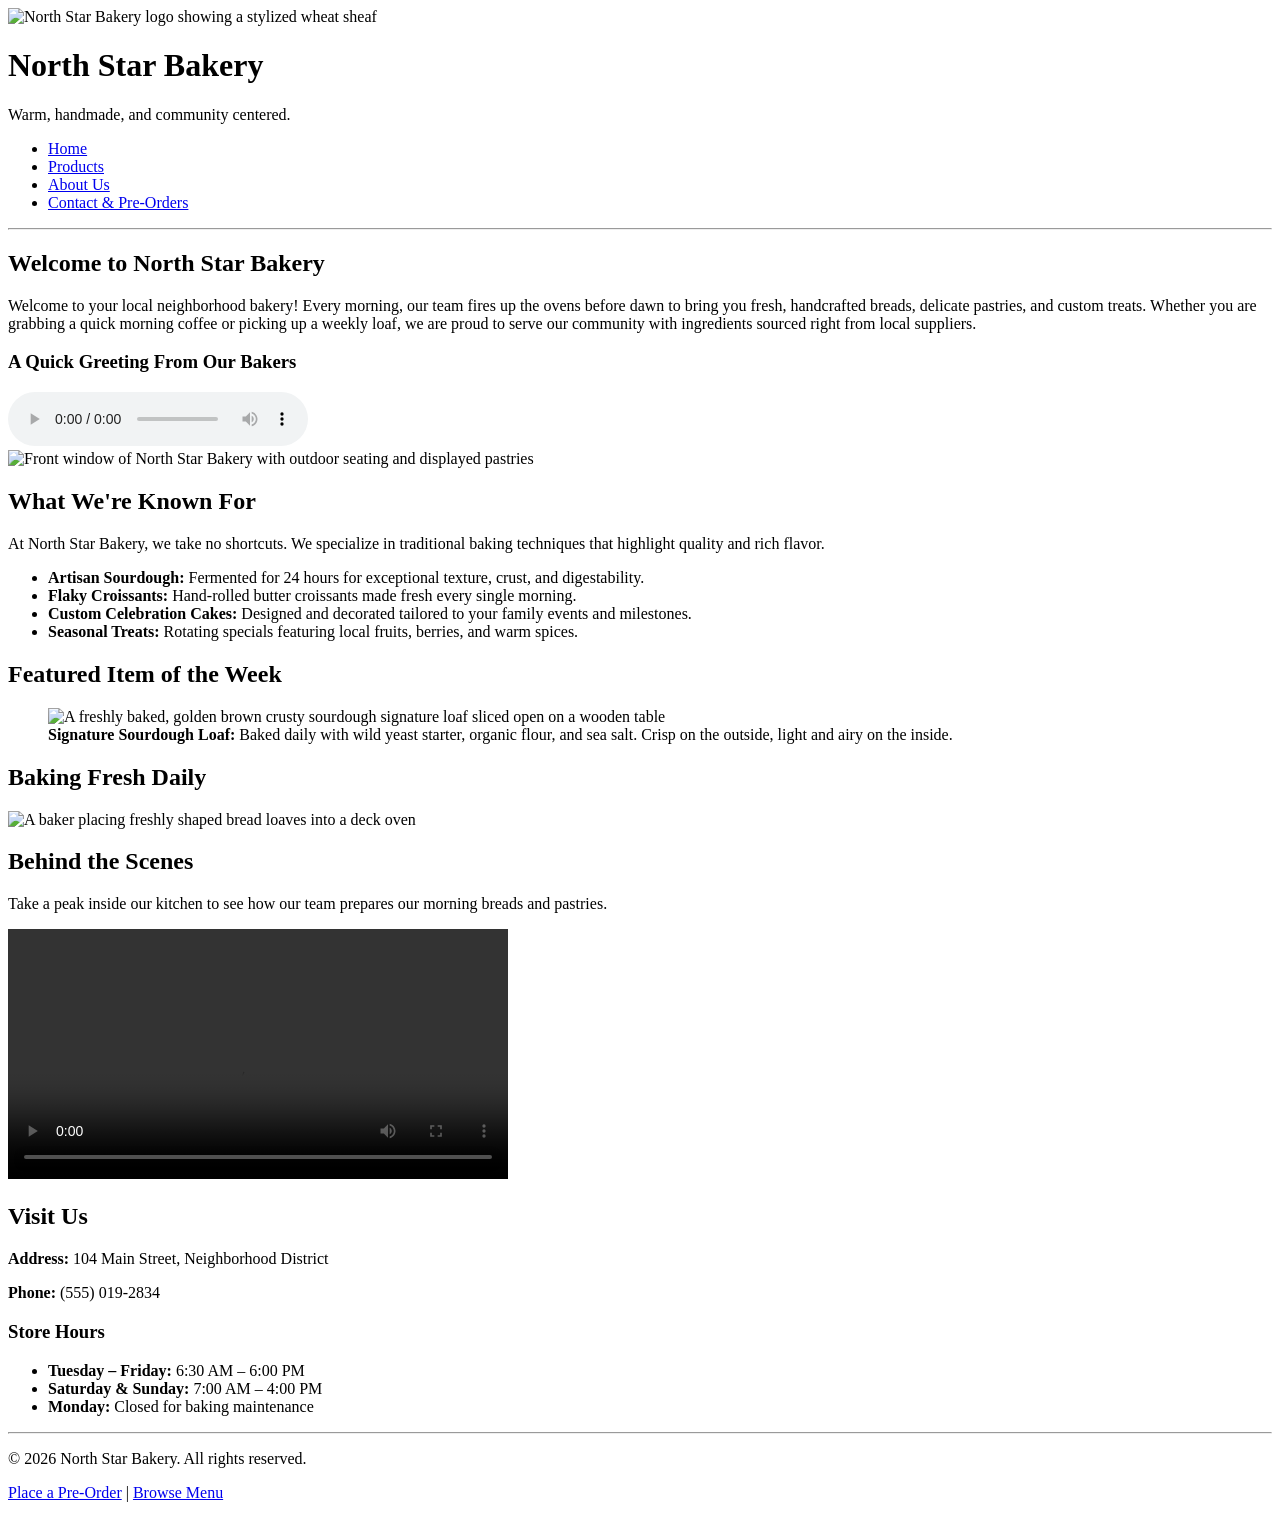
==== index.html @ 63d89e9d "Create index.html" ====
<!DOCTYPE html>
<html lang="en">
<head>
    <link rel="stylesheet" href="style.css">
    <meta charset="UTF-8">
    <meta name="viewport" content="width=device-width, initial-scale=1.0">
    <title>North Star Bakery - Fresh Baked Goods Daily</title>
</head>
<body>

    <!-- Header & Main Navigation -->
    <header>
        <img src="bakery-logo.png" alt="North Star Bakery logo showing a stylized wheat sheaf" width="150">
        <h1>North Star Bakery</h1>
        <p>Warm, handmade, and community centered.</p>
        <nav>
            <ul>
                <li><a href="index.html">Home</a></li>
                <li><a href="products.html">Products</a></li>
                <li><a href="about.html">About Us</a></li>
                <li><a href="contact.html">Contact &amp; Pre-Orders</a></li>
            </ul>
        </nav>
    </header>

    <hr>

    <!-- Main Content Area -->
    <main>

        <!-- Hero / Welcome Section -->
        <section>
            <h2>Welcome to North Star Bakery</h2>
            <p>Welcome to your local neighborhood bakery! Every morning, our team fires up the ovens before dawn to bring you fresh, handcrafted breads, delicate pastries, and custom treats. Whether you are grabbing a quick morning coffee or picking up a weekly loaf, we are proud to serve our community with ingredients sourced right from local suppliers.</p>
            
            <!-- Audio Welcome Message -->
            <article>
                <h3>A Quick Greeting From Our Bakers</h3>
                <audio controls>
                    <source src="bakery-welcome.mp3" type="audio/mpeg">
                    Your browser does not support the audio element. Listen to our audio greeting to hear what is baking fresh today.
                </audio>
            </article>
        </section>

        <!-- Storefront Image -->
        <section>
            <img src="bakery-storefront.jpg" alt="Front window of North Star Bakery with outdoor seating and displayed pastries" width="600">
        </section>

        <!-- What We're Known For Section -->
        <section>
            <h2>What We're Known For</h2>
            <p>At North Star Bakery, we take no shortcuts. We specialize in traditional baking techniques that highlight quality and rich flavor.</p>
            <ul>
                <li><strong>Artisan Sourdough:</strong> Fermented for 24 hours for exceptional texture, crust, and digestability.</li>
                <li><strong>Flaky Croissants:</strong> Hand-rolled butter croissants made fresh every single morning.</li>
                <li><strong>Custom Celebration Cakes:</strong> Designed and decorated tailored to your family events and milestones.</li>
                <li><strong>Seasonal Treats:</strong> Rotating specials featuring local fruits, berries, and warm spices.</li>
            </ul>
        </section>

        <!-- Featured Item Section (Figure Element) -->
        <section>
            <h2>Featured Item of the Week</h2>
            <figure>
                <img src="bakery-signature-loaf.jpg" alt="A freshly baked, golden brown crusty sourdough signature loaf sliced open on a wooden table">
                <figcaption><strong>Signature Sourdough Loaf:</strong> Baked daily with wild yeast starter, organic flour, and sea salt. Crisp on the outside, light and airy on the inside.</figcaption>
            </figure>
        </section>

        <!-- Responsive Featured Image Section -->
        <section>
            <h2>Baking Fresh Daily</h2>
            <picture>
                <source media="(min-width: 800px)" srcset="bakery-feature-large.jpg">
                <img src="bakery-feature-small.jpg" alt="A baker placing freshly shaped bread loaves into a deck oven">
            </picture>
        </section>

        <!-- Behind the Scenes Video -->
        <section>
            <h2>Behind the Scenes</h2>
            <p>Take a peak inside our kitchen to see how our team prepares our morning breads and pastries.</p>
            <video width="500" controls>
                <source src="bakery-behind-scenes.mp4" type="video/mp4">
                Your browser does not support HTML video. Watch our behind the scenes video showing our bakers preparing dough in the morning.
            </video>
        </section>

        <!-- Hours & Location Snippet -->
        <section>
            <h2>Visit Us</h2>
            <p><strong>Address:</strong> 104 Main Street, Neighborhood District</p>
            <p><strong>Phone:</strong> (555) 019-2834</p>
            <h3>Store Hours</h3>
            <ul>
                <li><strong>Tuesday – Friday:</strong> 6:30 AM – 6:00 PM</li>
                <li><strong>Saturday &amp; Sunday:</strong> 7:00 AM – 4:00 PM</li>
                <li><strong>Monday:</strong> Closed for baking maintenance</li>
            </ul>
        </section>

    </main>

    <hr>

    <!-- Footer -->
    <footer>
        <p>&copy; 2026 North Star Bakery. All rights reserved.</p>
        <p><a href="contact.html">Place a Pre-Order</a> | <a href="products.html">Browse Menu</a></p>
    </footer>

</body>
</html>
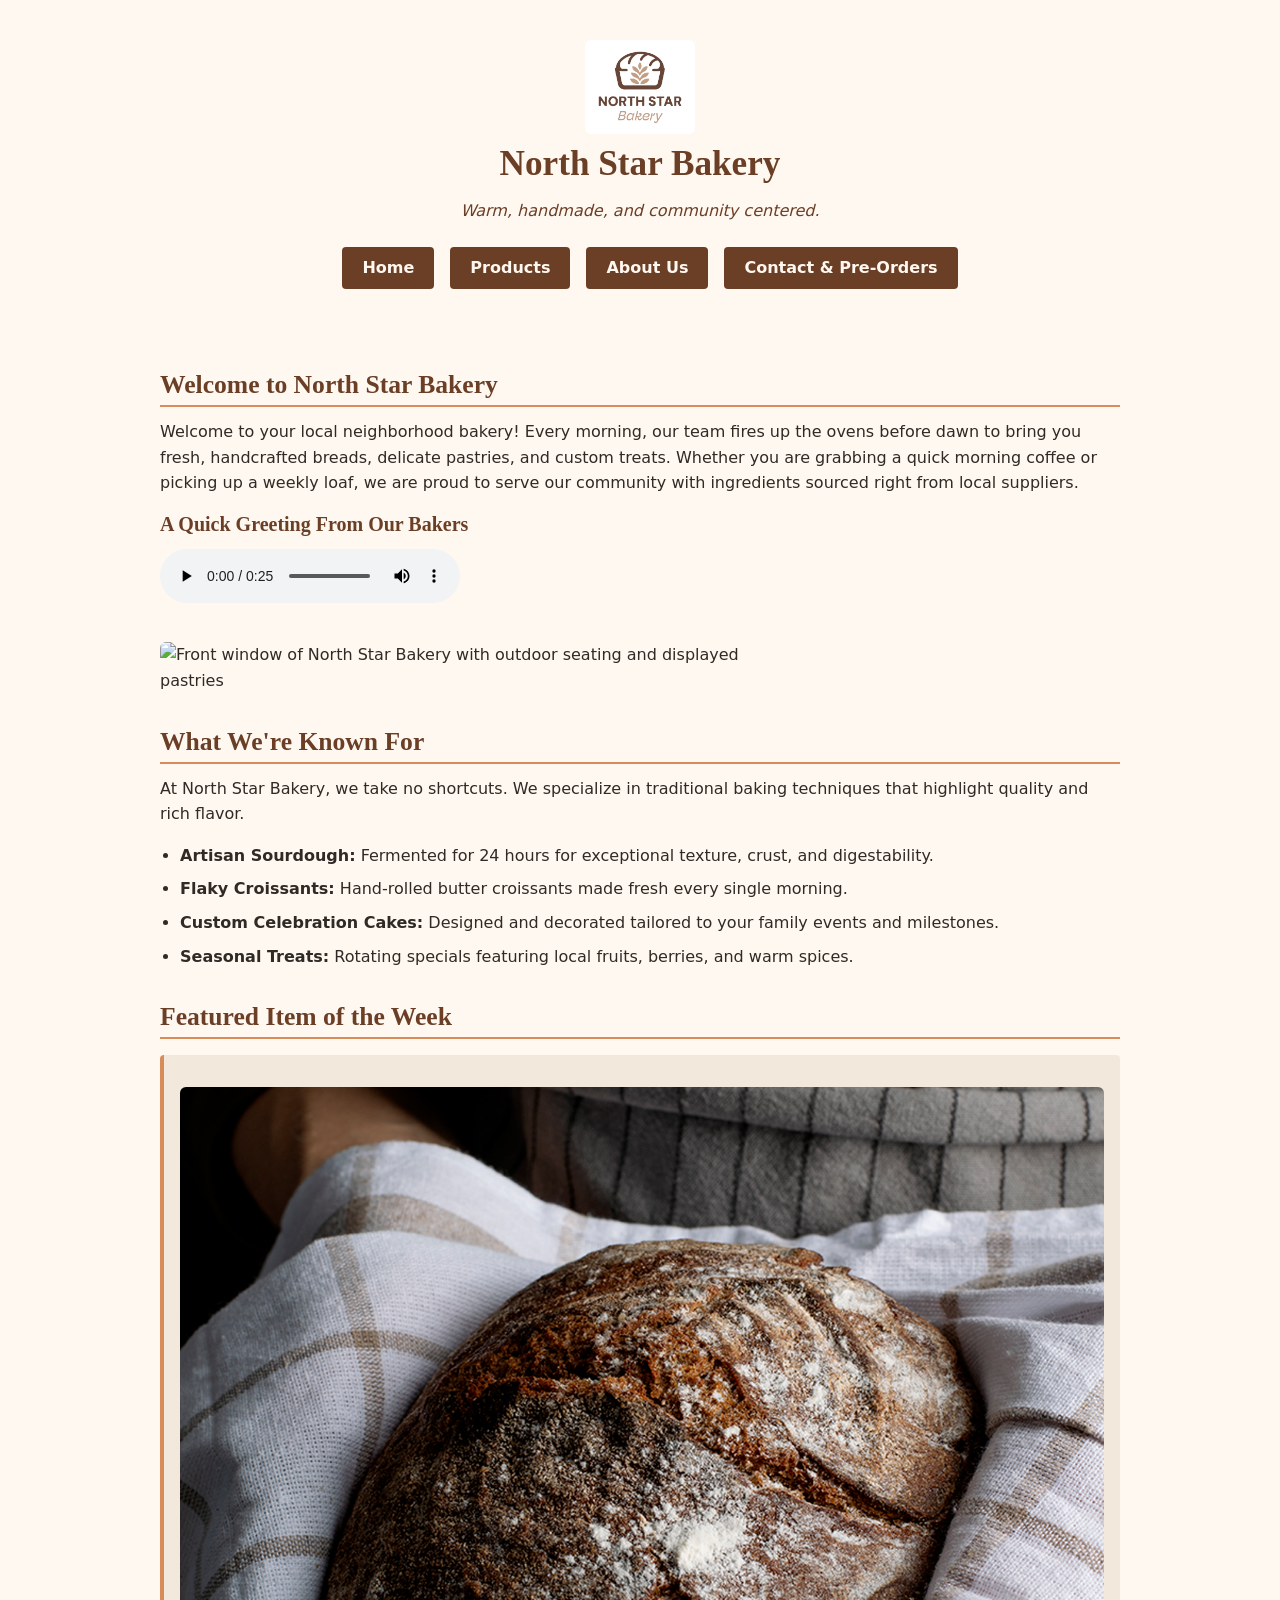
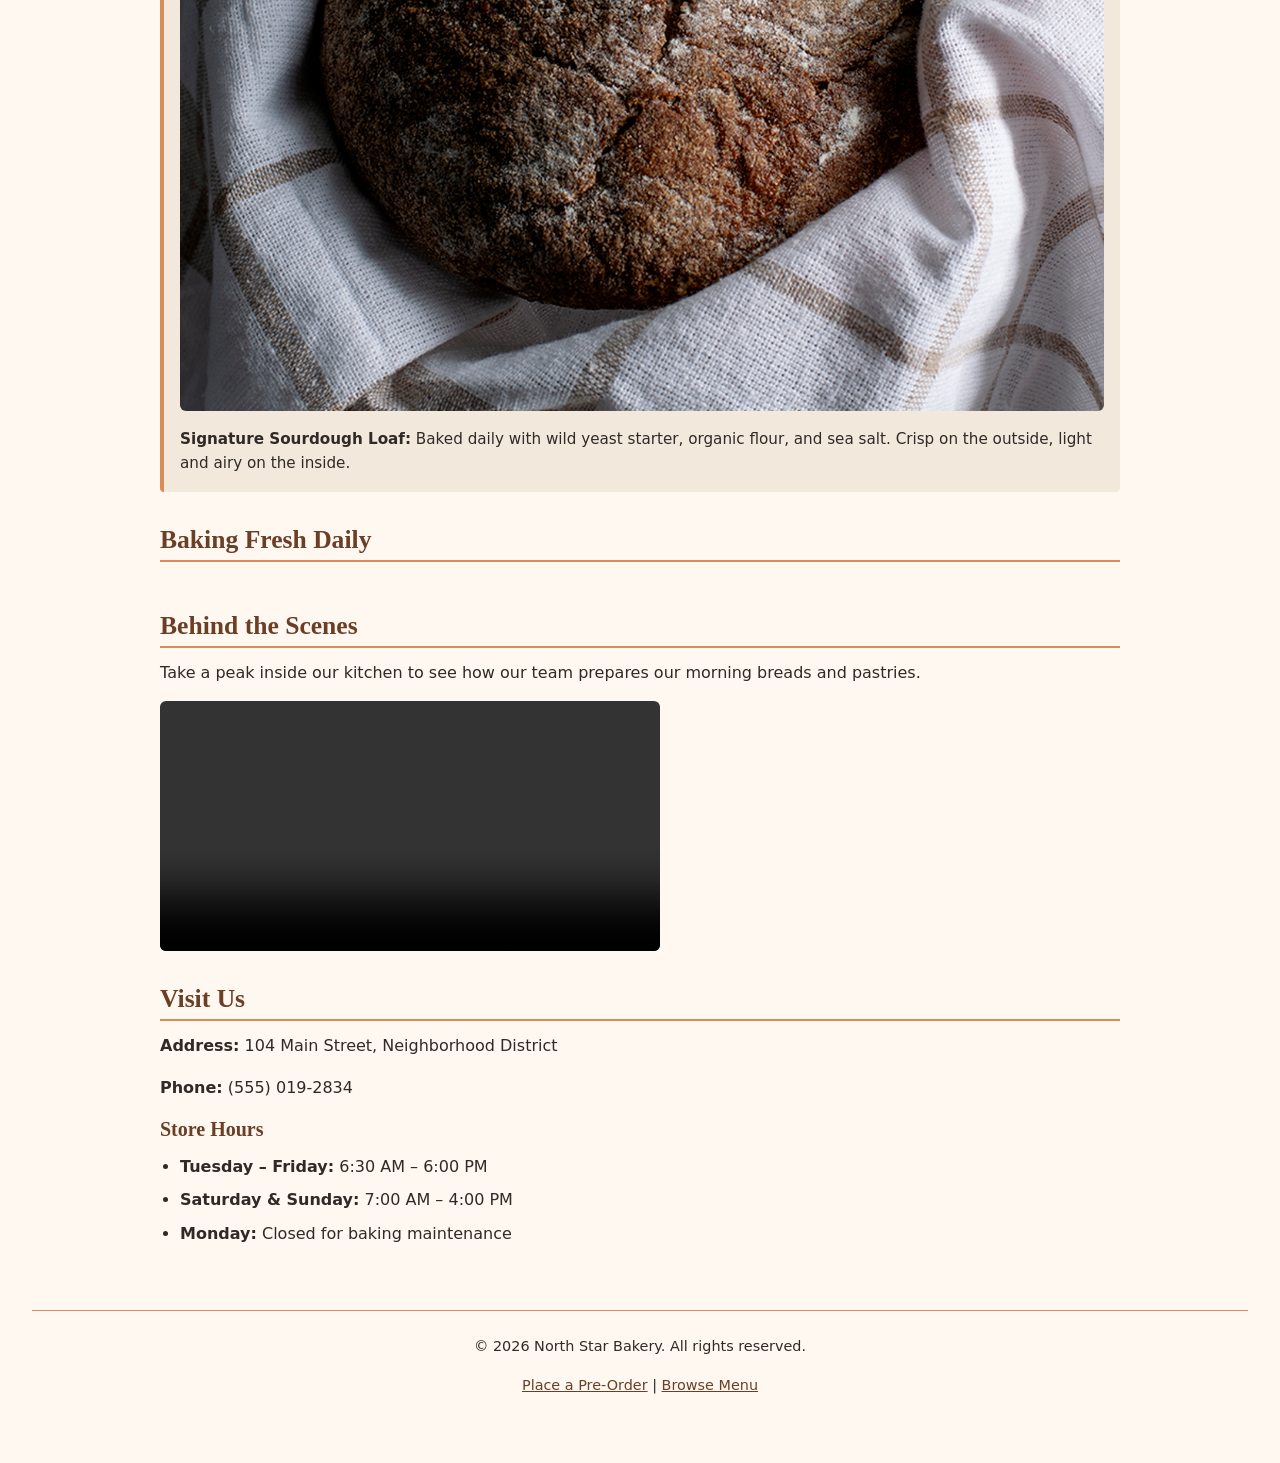
==== commit cef8fa0b: "Update index.html" ====
--- a/index.html
+++ b/index.html
@@ -1,6 +1,7 @@
 <!DOCTYPE html>
 <html lang="en">
 <head>
+    <script src="script.js" defer></script>
     <link rel="stylesheet" href="style.css">
     <meta charset="UTF-8">
     <meta name="viewport" content="width=device-width, initial-scale=1.0">
--- a/style.css
+++ b/style.css
@@ -0,0 +1,285 @@
+/* ==========================================================================
+   North Star Bakery - Master Stylesheet
+   Client Website: Touchstone 3 (Visual Design & Responsive Layout)
+   ========================================================================== */
+
+/* --------------------------------------------------------------------------
+   1. Design System Tokens & Variables
+   -------------------------------------------------------------------------- */
+:root {
+  /* Color Palette (Strictly 4 Colors) */
+  --color-cream: #FFF8F0;    /* Background primary */
+  --color-brown: #6B3E26;    /* Primary brand & headings */
+  --color-peach: #D88C5A;    /* Accent & interactive hover states */
+  --color-charcoal: #2F2A26; /* Body text & high contrast elements */
+
+  /* Typography System (Strictly 2 Font Families) */
+  --font-heading: 'Georgia', serif;
+  --font-body: 'Open Sans', system-ui, -apple-system, sans-serif;
+}
+
+/* --------------------------------------------------------------------------
+   2. Base & Reset Styles
+   -------------------------------------------------------------------------- */
+* {
+  box-sizing: border-box;
+  margin: 0;
+  padding: 0;
+}
+
+body {
+  background-color: var(--color-cream);
+  color: var(--color-charcoal);
+  font-family: var(--font-body);
+  font-size: 1rem;
+  line-height: 1.6;
+  padding: 0 1rem;
+}
+
+/* Typography Hierarchy */
+h1, h2, h3 {
+  font-family: var(--font-heading);
+  color: var(--color-brown);
+  line-height: 1.25;
+  margin-bottom: 0.75rem;
+}
+
+h1 {
+  font-size: 2.2rem;
+  text-align: center;
+}
+
+h2 {
+  font-size: 1.6rem;
+  margin-top: 1.5rem;
+  border-bottom: 2px solid var(--color-peach);
+  padding-bottom: 0.25rem;
+}
+
+h3 {
+  font-size: 1.25rem;
+  margin-top: 1rem;
+}
+
+p {
+  margin-bottom: 1rem;
+}
+
+a {
+  color: var(--color-brown);
+  text-decoration: underline;
+}
+
+a:hover, a:focus {
+  color: var(--color-peach);
+}
+
+hr {
+  display: none; /* Replaced default hr with modern CSS spacing */
+}
+
+/* Media Elements */
+img, video {
+  max-width: 100%;
+  height: auto;
+  border-radius: 6px;
+  display: block;
+  margin: 1rem 0;
+}
+
+/* --------------------------------------------------------------------------
+   3. Header & Navigation (Mobile-First Layout)
+   -------------------------------------------------------------------------- */
+header {
+  display: flex;
+  flex-direction: column;
+  align-items: center;
+  padding: 1.5rem 0 1rem 0;
+  text-align: center;
+}
+
+header img {
+  width: 110px;
+  margin-bottom: 0.5rem;
+}
+
+header p {
+  font-style: italic;
+  color: var(--color-brown);
+  margin-bottom: 1rem;
+}
+
+/* Navigation List */
+nav {
+  width: 100%;
+  margin-top: 0.5rem;
+}
+
+nav ul {
+  display: flex;
+  flex-direction: column;
+  list-style: none;
+  gap: 0.5rem;
+  padding: 0;
+}
+
+nav li a {
+  display: block;
+  background-color: var(--color-brown);
+  color: var(--color-cream);
+  text-decoration: none;
+  padding: 0.65rem 1rem;
+  border-radius: 4px;
+  font-weight: bold;
+  text-align: center;
+  transition: background-color 0.2s ease;
+}
+
+nav li a:hover, nav li a:focus {
+  background-color: var(--color-peach);
+  color: var(--color-cream);
+}
+
+/* --------------------------------------------------------------------------
+   4. Main Content & Sections
+   -------------------------------------------------------------------------- */
+main {
+  max-width: 960px;
+  margin: 0 auto;
+  padding: 1rem 0 2rem 0;
+}
+
+section {
+  margin-bottom: 2rem;
+}
+
+/* Lists Styling */
+ul {
+  margin-left: 1.25rem;
+  margin-bottom: 1rem;
+}
+
+li {
+  margin-bottom: 0.5rem;
+}
+
+/* Figure & Caption */
+figure {
+  background-color: #f3e8dc;
+  padding: 1rem;
+  border-left: 4px solid var(--color-peach);
+  border-radius: 4px;
+  margin: 1rem 0;
+}
+
+figcaption {
+  font-size: 0.95rem;
+  margin-top: 0.5rem;
+}
+
+/* --------------------------------------------------------------------------
+   5. Form Styling (contact.html)
+   -------------------------------------------------------------------------- */
+form {
+  background-color: #fdf3e7;
+  padding: 1.25rem;
+  border-radius: 8px;
+  border: 1px solid #ebd0be;
+}
+
+fieldset {
+  border: 1px solid var(--color-peach);
+  border-radius: 6px;
+  padding: 1rem;
+  margin-bottom: 1.25rem;
+}
+
+legend {
+  font-family: var(--font-heading);
+  font-weight: bold;
+  color: var(--color-brown);
+  padding: 0 0.5rem;
+}
+
+label {
+  font-weight: 600;
+  display: inline-block;
+  margin-bottom: 0.25rem;
+  color: var(--color-charcoal);
+}
+
+input[type="text"],
+input[type="email"],
+input[type="date"],
+select,
+textarea {
+  width: 100%;
+  padding: 0.65rem;
+  border: 1px solid #ccc;
+  border-radius: 4px;
+  font-family: var(--font-body);
+  font-size: 0.95rem;
+  background-color: #ffffff;
+}
+
+input:focus, select:focus, textarea:focus {
+  outline: 2px solid var(--color-peach);
+  border-color: transparent;
+}
+
+button[type="submit"] {
+  background-color: var(--color-brown);
+  color: var(--color-cream);
+  font-size: 1.05rem;
+  font-weight: bold;
+  border: none;
+  padding: 0.75rem 1.75rem;
+  border-radius: 4px;
+  cursor: pointer;
+  transition: background-color 0.2s ease;
+  width: 100%;
+}
+
+button[type="submit"]:hover {
+  background-color: var(--color-peach);
+}
+
+/* --------------------------------------------------------------------------
+   6. Footer
+   -------------------------------------------------------------------------- */
+footer {
+  text-align: center;
+  padding: 1.5rem 0;
+  border-top: 1px solid var(--color-peach);
+  font-size: 0.9rem;
+  color: var(--color-charcoal);
+}
+
+footer a {
+  color: var(--color-brown);
+}
+
+/* --------------------------------------------------------------------------
+   7. Responsive Design (Media Queries for Tablet & Desktop)
+   -------------------------------------------------------------------------- */
+@media (min-width: 768px) {
+  body {
+    padding: 0 2rem;
+  }
+
+  /* Navigation Layout Change */
+  nav ul {
+    flex-direction: row;
+    justify-content: center;
+    gap: 1rem;
+  }
+
+  nav li a {
+    padding: 0.5rem 1.25rem;
+  }
+
+  /* Form Adjustments */
+  button[type="submit"] {
+    width: auto;
+  }
+}
